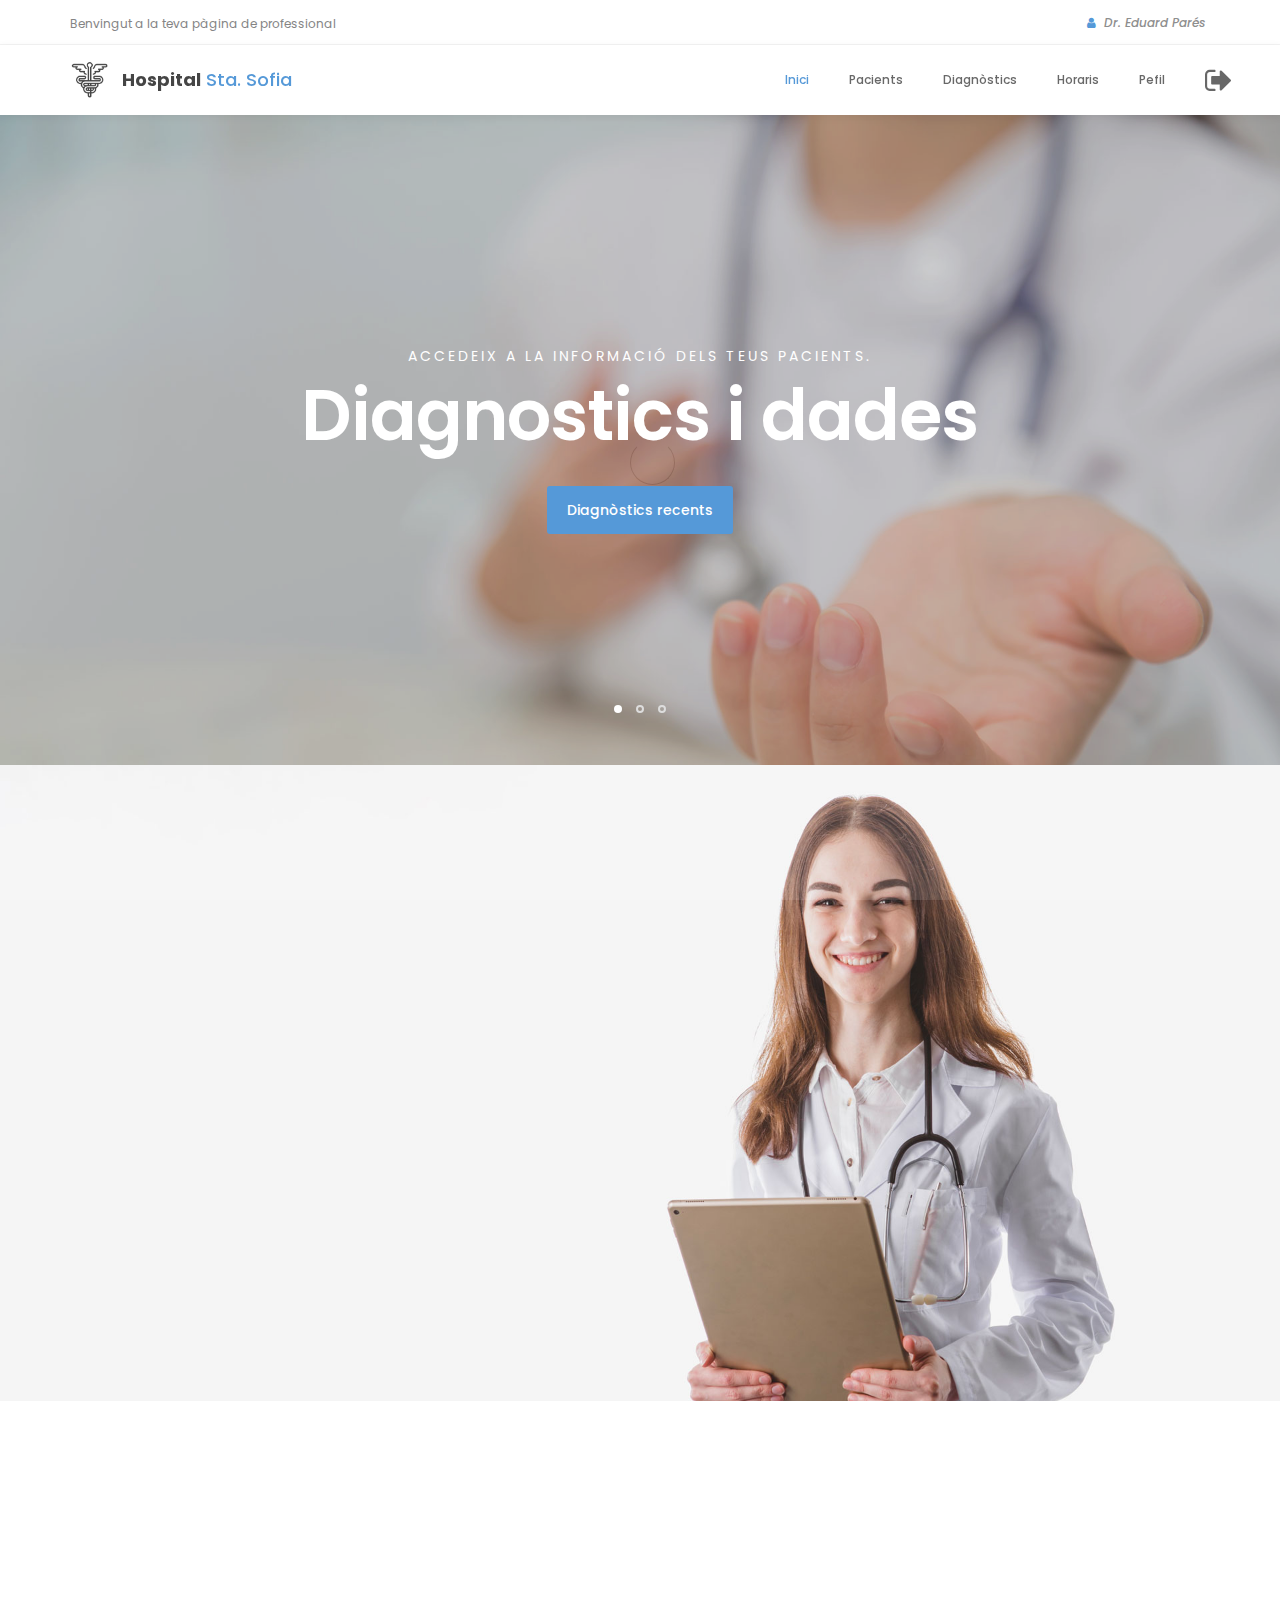
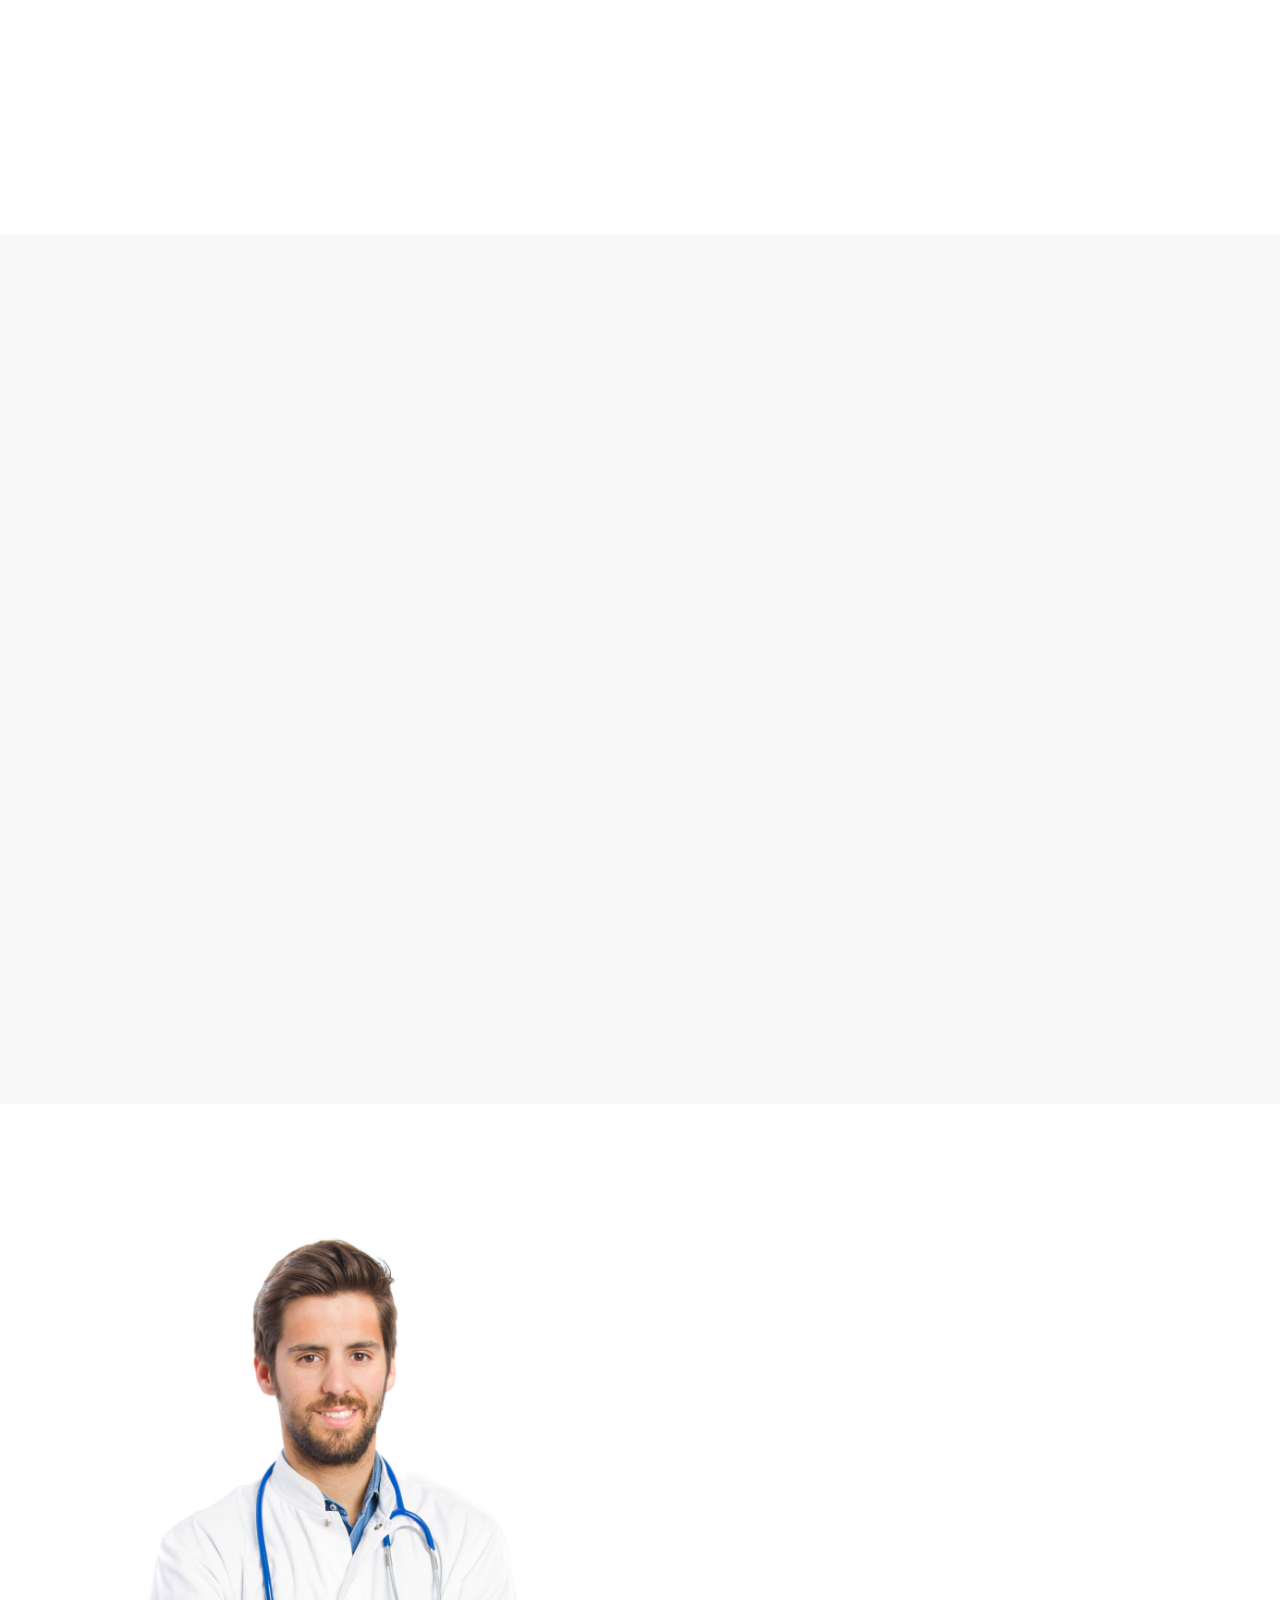
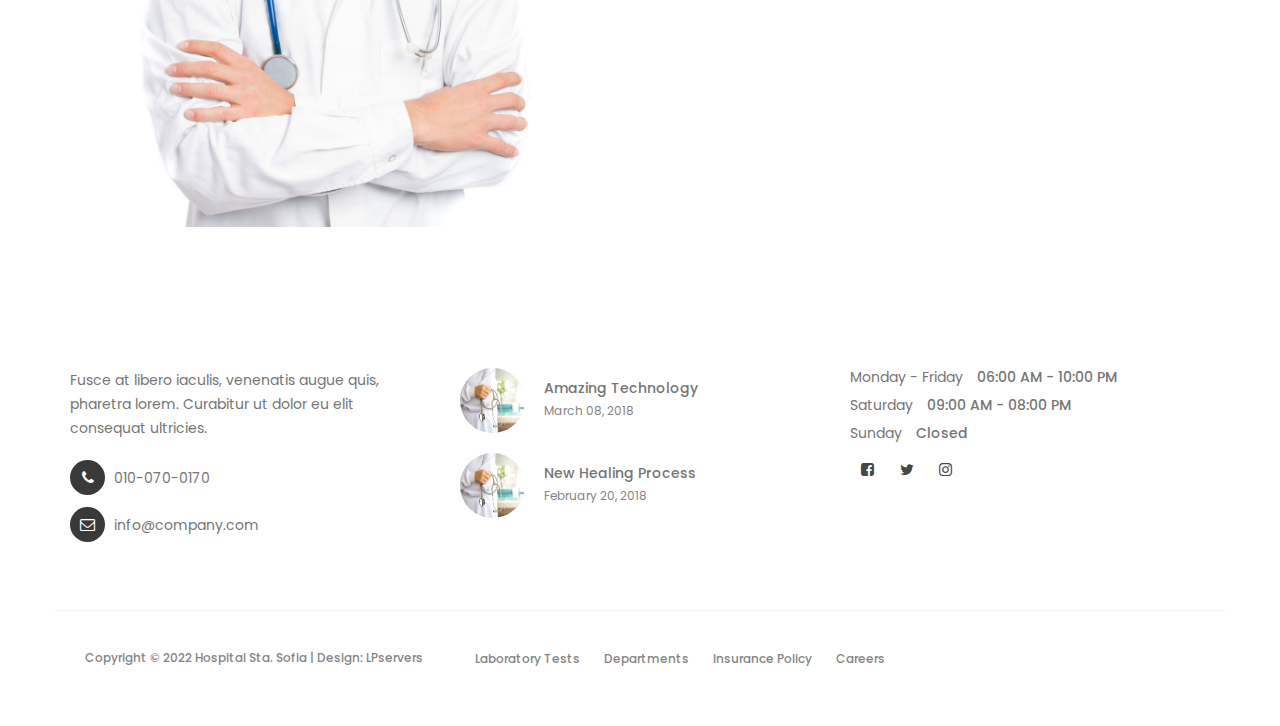
==== index.html @ cfb2e706 "Pàgina v1" ====
<!DOCTYPE html>
<html lang="en">
<head>

     <title>Hospiatal Sta. Sofia</title>
     <link rel="shortcut icon" href="images/logoP.png" />
<!--

Template 2098 Health

http://www.tooplate.com/view/2098-health

-->
     <meta charset="UTF-8">
     <meta http-equiv="X-UA-Compatible" content="IE=Edge">
     <meta name="description" content="">
     <meta name="keywords" content="">
     <meta name="author" content="Tooplate">
     <meta name="viewport" content="width=device-width, initial-scale=1, maximum-scale=1">

     <link rel="stylesheet" href="css/bootstrap.min.css">
     <link rel="stylesheet" href="css/font-awesome.min.css">
     <link rel="stylesheet" href="css/animate.css">
     <link rel="stylesheet" href="css/owl.carousel.css">
     <link rel="stylesheet" href="css/owl.theme.default.min.css">

     <!-- MAIN CSS -->
     <link rel="stylesheet" href="css/tooplate-style.css">

</head>
<body id="top" data-spy="scroll" data-target=".navbar-collapse" data-offset="50">

     <!-- PRE LOADER -->
     <section class="preloader">
          <div class="spinner">

               <span class="spinner-rotate"></span>
               
          </div>
     </section>


     <!-- HEADER -->
     <header>
          <div class="container">
               <div class="row">

                    <div class="col-md-4 col-sm-5">
                         <p>Benvingut a la teva pàgina de professional</p>
                    </div>
                         
                    <div class="col-md-8 col-sm-7 text-align-right">
                         <span class="user-icon"><i class="fa fa-user"></i> <a href="#"><i style="color: grey">Dr. Eduard Parés</i></a></span>
                    </div>

               </div>
          </div>
     </header>


     <!-- MENU -->
     <section class="navbar navbar-default navbar-static-top" role="navigation">
          <div class="container">

               <div class="navbar-header">
                    <button class="navbar-toggle" data-toggle="collapse" data-target=".navbar-collapse">
                         <span class="icon icon-bar"></span>
                         <span class="icon icon-bar"></span>
                         <span class="icon icon-bar"></span>
                    </button>

                    <!-- lOGO TEXT HERE -->
                    <a href="index.html" class="navbar-brand" style="color: #408CD3;"><img id="logom" src="images/logoP.png" alt="logo" ><strong style="color: #2E2E2E"> Hospital</strong> Sta. Sofia</a>
               </div>

               <!-- MENU LINKS -->
               <div class="collapse navbar-collapse">
                    <ul class="nav navbar-nav navbar-right">
                         <li><a href="#top" class="smoothScroll" style="color: #408CD3;">Inici</a></li>
                         <li><a href="#about" class="smoothScroll">Pacients</a></li>
                         <li><a href="#team" class="smoothScroll">Diagnòstics</a></li>
                         <li><a href="#news" class="smoothScroll">Horaris</a></li>
                         <li><a href="#google-map" class="smoothScroll">Pefil</a></li>
                         <li><a href=""><i class="fa fa-sign-out" width="1000px"></i> </a></li>
                    </ul>
               </div>

          </div>
     </section>


     <!-- HOME -->
     <section id="home" class="slider" data-stellar-background-ratio="0.5">
          <div class="container">
               <div class="row">

                         <div class="owl-carousel owl-theme">
                              <div class="item item-first">
                                   <div class="caption">
                                        <div class="col-md-offset-1 col-md-10">
                                             <h3>Accedeix a la informació dels teus pacients.</h3>
                                             <h1>Diagnostics i dades</h1>
                                             <a href="#team" class="section-btn btn btn-default smoothScroll">Diagnòstics recents</a>
                                        </div>
                                   </div>
                              </div>

                              <div class="item item-second">
                                   <div class="caption">
                                        <div class="col-md-offset-1 col-md-10">
                                             <h3>Accedeix al teu horari laboral.</h3>
                                             <h1>Horaris laborals</h1>
                                             <a href="#about" class="section-btn btn btn-default btn-gray smoothScroll">Horari</a>
                                        </div>
                                   </div>
                              </div>

                              <div class="item item-third">
                                   <div class="caption">
                                        <div class="col-md-offset-1 col-md-10">
                                             <h3>Descobreix totes les eines disponibles.</h3>
                                             <h1>Eines de treball</h1>
                                             <a href="#team" class="section-btn btn btn-default btn-blue smoothScroll">Llistat d'Eines</a>
                                        </div>
                                   </div>
                              </div>
                         </div>

               </div>
          </div>
     </section>


     <!-- ABOUT -->
     <section id="about">
          <div class="container">
               <div class="row">

                    <div class="col-md-6 col-sm-6">
                         <div class="about-info">
                              <h2 class="wow fadeInUp" data-wow-delay="0.6s">Benvingut al centre de control de l'<img id="logot" src="images/logoP.png" alt="logo" ><strong> Hospital</strong> Sta. Sofia.</h2>
                              <div class="wow fadeInUp" data-wow-delay="0.8s">
                                   <p>Desde aqui podràs accedir i editar els diagnostics dels teus pacients en un sol clic.</p>
                                   <p>Tota la informació aqui, és completament confidencial, i no es pot compartir amb ningú ni enlloc.</p>
                              </div>
                         </div>
                    </div>
                    
               </div>
          </div>
     </section>


     <!-- TEAM -->
     <section id="team" data-stellar-background-ratio="1">
          <div class="container">
               <div class="row">

                    <div class="col-md-6 col-sm-6">
                         <div class="about-info">
                              <h2 class="wow fadeInUp" data-wow-delay="0.1s">Eines de teball</h2>
                         </div>
                    </div>

                    <div class="clearfix"></div>

                    <div class="col-md-4 col-sm-6">
                         <div class="team-thumb wow fadeInUp" data-wow-delay="0.2s">

                                   <div class="team-info">
                                        <h3>Diagnòstics</h3>
                                        <p>Tots els diagnostics ordenats per pacient.</p>
                                        <div class="team-contact-info">
                                             
                                        </div>
                                   </div>

                         </div>
                    </div>
                    

                    <div class="col-md-4 col-sm-6">
                         <div class="team-thumb wow fadeInUp" data-wow-delay="0.4s">

                                   <div class="team-info">
                                        <h3>Jason Stewart</h3>
                                        <p>Pregnancy</p>
                                        <div class="team-contact-info">
                                             
                                        </div>
                                   </div>

                         </div>
                    </div>

                    <div class="col-md-4 col-sm-6">
                         <div class="team-thumb wow fadeInUp" data-wow-delay="0.6s">

                                   <div class="team-info">
                                        <h3>Miasha Nakahara</h3>
                                        <p>Cardiology</p>
                                        <div class="team-contact-info">
                                             
                                        </div>
                                   </div>

                         </div>
                    </div>
                    
               </div>
          </div>
     </section>


     <!-- NEWS -->
     <section id="news" data-stellar-background-ratio="2.5">
          <div class="container">
               <div class="row">

                    <div class="col-md-12 col-sm-12">
                         <!-- SECTION TITLE -->
                         <div class="section-title wow fadeInUp" data-wow-delay="0.1s">
                              <h2>Latest News</h2>
                         </div>
                    </div>

                    <div class="col-md-4 col-sm-6">
                         <!-- NEWS THUMB -->
                         <div class="news-thumb wow fadeInUp" data-wow-delay="0.4s">
                              <a href="news-detail.html">
                                   <img src="images/news-image1.jpg" class="img-responsive" alt="">
                              </a>
                              <div class="news-info">
                                   <span>March 08, 2018</span>
                                   <h3><a href="news-detail.html">About Amazing Technology</a></h3>
                                   <p>Maecenas risus neque, placerat volutpat tempor ut, vehicula et felis.</p>
                                   <div class="author">
                                        <img src="images/author-image.jpg" class="img-responsive" alt="">
                                        <div class="author-info">
                                             <h5>Jeremie Carlson</h5>
                                             <p>CEO / Founder</p>
                                        </div>
                                   </div>
                              </div>
                         </div>
                    </div>

                    <div class="col-md-4 col-sm-6">
                         <!-- NEWS THUMB -->
                         <div class="news-thumb wow fadeInUp" data-wow-delay="0.6s">
                              <a href="news-detail.html">
                                   <img src="images/news-image2.jpg" class="img-responsive" alt="">
                              </a>
                              <div class="news-info">
                                   <span>February 20, 2018</span>
                                   <h3><a href="news-detail.html">Introducing a new healing process</a></h3>
                                   <p>Fusce vel sem finibus, rhoncus massa non, aliquam velit. Nam et est ligula.</p>
                                   <div class="author">
                                        <img src="images/author-image.jpg" class="img-responsive" alt="">
                                        <div class="author-info">
                                             <h5>Jason Stewart</h5>
                                             <p>General Director</p>
                                        </div>
                                   </div>
                              </div>
                         </div>
                    </div>

                    <div class="col-md-4 col-sm-6">
                         <!-- NEWS THUMB -->
                         <div class="news-thumb wow fadeInUp" data-wow-delay="0.8s">
                              <a href="news-detail.html">
                                   <img src="images/news-image3.jpg" class="img-responsive" alt="">
                              </a>
                              <div class="news-info">
                                   <span>January 27, 2018</span>
                                   <h3><a href="news-detail.html">Review Annual Medical Research</a></h3>
                                   <p>Vivamus non nulla semper diam cursus maximus. Pellentesque dignissim.</p>
                                   <div class="author">
                                        <img src="images/author-image.jpg" class="img-responsive" alt="">
                                        <div class="author-info">
                                             <h5>Andrio Abero</h5>
                                             <p>Online Advertising</p>
                                        </div>
                                   </div>
                              </div>
                         </div>
                    </div>

               </div>
          </div>
     </section>


     <!-- MAKE AN APPOINTMENT -->
     <section id="appointment" data-stellar-background-ratio="3">
          <div class="container">
               <div class="row">

                    <div class="col-md-6 col-sm-6">
                         <img src="images/appointment-image.jpg" class="img-responsive" alt="">
                    </div>

                    <div class="col-md-6 col-sm-6">
                         <!-- CONTACT FORM HERE -->
                         <form id="appointment-form" role="form" method="post" action="#">

                              <!-- SECTION TITLE -->
                              <div class="section-title wow fadeInUp" data-wow-delay="0.4s">
                                   <h2>Make an appointment</h2>
                              </div>

                              <div class="wow fadeInUp" data-wow-delay="0.8s">
                                   <div class="col-md-6 col-sm-6">
                                        <label for="name">Name</label>
                                        <input type="text" class="form-control" id="name" name="name" placeholder="Full Name">
                                   </div>

                                   <div class="col-md-6 col-sm-6">
                                        <label for="email">Email</label>
                                        <input type="email" class="form-control" id="email" name="email" placeholder="Your Email">
                                   </div>

                                   <div class="col-md-6 col-sm-6">
                                        <label for="date">Select Date</label>
                                        <input type="date" name="date" value="" class="form-control">
                                   </div>

                                   <div class="col-md-6 col-sm-6">
                                        <label for="select">Select Department</label>
                                        <select class="form-control">
                                             <option>General Health</option>
                                             <option>Cardiology</option>
                                             <option>Dental</option>
                                             <option>Medical Research</option>
                                        </select>
                                   </div>

                                   <div class="col-md-12 col-sm-12">
                                        <label for="telephone">Phone Number</label>
                                        <input type="tel" class="form-control" id="phone" name="phone" placeholder="Phone">
                                        <label for="Message">Additional Message</label>
                                        <textarea class="form-control" rows="5" id="message" name="message" placeholder="Message"></textarea>
                                        <button type="submit" class="form-control" id="cf-submit" name="submit">Submit Button</button>
                                   </div>
                              </div>
                        </form>
                    </div>

               </div>
          </div>
     </section>



     <!-- FOOTER -->
     <footer data-stellar-background-ratio="5">
          <div class="container">
               <div class="row">

                    <div class="col-md-4 col-sm-4">
                         <div class="footer-thumb"> 
                              <h4 class="wow fadeInUp" data-wow-delay="0.4s">Contact Info</h4>
                              <p>Fusce at libero iaculis, venenatis augue quis, pharetra lorem. Curabitur ut dolor eu elit consequat ultricies.</p>

                              <div class="contact-info">
                                   <p><i class="fa fa-phone"></i> 010-070-0170</p>
                                   <p><i class="fa fa-envelope-o"></i> <a href="#">info@company.com</a></p>
                              </div>
                         </div>
                    </div>

                    <div class="col-md-4 col-sm-4"> 
                         <div class="footer-thumb"> 
                              <h4 class="wow fadeInUp" data-wow-delay="0.4s">Latest News</h4>
                              <div class="latest-stories">
                                   <div class="stories-image">
                                        <a href="#"><img src="images/news-image.jpg" class="img-responsive" alt=""></a>
                                   </div>
                                   <div class="stories-info">
                                        <a href="#"><h5>Amazing Technology</h5></a>
                                        <span>March 08, 2018</span>
                                   </div>
                              </div>

                              <div class="latest-stories">
                                   <div class="stories-image">
                                        <a href="#"><img src="images/news-image.jpg" class="img-responsive" alt=""></a>
                                   </div>
                                   <div class="stories-info">
                                        <a href="#"><h5>New Healing Process</h5></a>
                                        <span>February 20, 2018</span>
                                   </div>
                              </div>
                         </div>
                    </div>

                    <div class="col-md-4 col-sm-4"> 
                         <div class="footer-thumb">
                              <div class="opening-hours">
                                   <h4 class="wow fadeInUp" data-wow-delay="0.4s">Opening Hours</h4>
                                   <p>Monday - Friday <span>06:00 AM - 10:00 PM</span></p>
                                   <p>Saturday <span>09:00 AM - 08:00 PM</span></p>
                                   <p>Sunday <span>Closed</span></p>
                              </div> 

                              <ul class="social-icon">
                                   <li><a href="#" class="fa fa-facebook-square" attr="facebook icon"></a></li>
                                   <li><a href="#" class="fa fa-twitter"></a></li>
                                   <li><a href="#" class="fa fa-instagram"></a></li>
                              </ul>
                         </div>
                    </div>

                    <div class="col-md-12 col-sm-12 border-top">
                         <div class="col-md-4 col-sm-6">
                              <div class="copyright-text"> 
                                   <p>Copyright &copy; 2022 Hospital Sta. Sofia 
                                   
                                   | Design: LPservers</p>
                              </div>
                         </div>
                         <div class="col-md-6 col-sm-6">
                              <div class="footer-link"> 
                                   <a href="#">Laboratory Tests</a>
                                   <a href="#">Departments</a>
                                   <a href="#">Insurance Policy</a>
                                   <a href="#">Careers</a>
                              </div>
                         </div>
                         <div class="col-md-2 col-sm-2 text-align-center">
                              <div class="angle-up-btn"> 
                                  <a href="#top" class="smoothScroll wow fadeInUp" data-wow-delay="1.2s"><i class="fa fa-angle-up"></i></a>
                              </div>
                         </div>   
                    </div>
                    
               </div>
          </div>
     </footer>

     <!-- SCRIPTS -->
     <script src="js/jquery.js"></script>
     <script src="js/bootstrap.min.js"></script>
     <script src="js/jquery.sticky.js"></script>
     <script src="js/jquery.stellar.min.js"></script>
     <script src="js/wow.min.js"></script>
     <script src="js/smoothscroll.js"></script>
     <script src="js/owl.carousel.min.js"></script>
     <script src="js/custom.js"></script>

</body>
</html>
---- css/tooplate-style.css ----
/*

Template 2098 Health

http://www.tooplate.com/view/2098-health

*/

  @import url('https://fonts.googleapis.com/css?family=Poppins:400,500,600');

  body {
    background: #ffffff;
    font-family: 'Poppins', sans-serif;
    overflow-x: hidden;
  }


  /*---------------------------------------
     TYPOGRAPHY              
  -----------------------------------------*/

  h1,h2,h3,h4,h5,h6 {
    font-weight: 600;
    line-height: inherit;
  }

  h1,h2,h3,h4 {
    letter-spacing: -1px;
  }

  h5 {
    font-weight: 500;
  }

  h1 {
    color: #252525;
    font-size: 5em;
  }

  h2 {
    color: #272727;
    font-size: 3em;
    padding-bottom: 10px;
  }

  h3 {
    font-size: 1.8em;
    line-height: 1.2em;
    margin-bottom: 0;
  }

  h4 {
    color: #454545;
    font-size: 1.8em;
    padding-bottom: 2px;
  }

  h6 {
    letter-spacing: 0;
    font-weight: normal;
  }

  p {
    color: #757575;
    font-size: 14px;
    font-weight: normal;
    line-height: 24px;
  }


  /*---------------------------------------
     GENERAL               
  -----------------------------------------*/

  html{
    -webkit-font-smoothing: antialiased;
  }

  a {
    color: #252525;
    -webkit-transition: 0.5s;
    transition: 0.5s;
    text-decoration: none !important;
  }

  a:hover, a:active, a:focus {
    color: #408cd3;
    outline: none;
  }

  ::-webkit-scrollbar{
    width: 8px;
    height: 8px;
  }

  ::-webkit-scrollbar-thumb {
    cursor: pointer;
    background: #000000;
  }

  .section-title {
    padding-bottom: 20px;
  }

  .section-title h2 {
    margin-top: 0;
  }

  .section-btn {
    background: #408cd3;
    border: 0;
    border-radius: 3px;
    color: #ffffff;
    font-size: inherit;
    font-weight: 500;
    padding: 14px 20px;
    transition: transform 0.1s ease-in;
    transform: translateX(0);
  }

  .section-btn:hover {
    transform: translateY(-5px);
  }

  .text-align-right {
    text-align: right;
  }

  .text-align-center {
    text-align: center;
  }

  .border-top {
    border-top: 1px solid #f2f2f2;
    margin-top: 4em;
    padding-top: 2.5em;
  }

  .btn-gray {
    background: #393939;
  }

  .btn-blue {
    background: #4267b2;
  }

  .news-thumb {
    background: #ffffff;
    border-radius: 10px;
  }
  .news-thumb img {
    border-radius: 10px 10px 0 0;
  }

  .news-info {
    padding: 30px;
    text-align: left;
  }
  .news-info span {
    display: block;
    letter-spacing: 0.5px;
  }
  .news-info h3 {
    margin-top: 10px;
    margin-bottom: 10px;
  }

  .author {
    border-top: 1px solid #f0f0f0;
    padding-top: 1.5em;
    margin-top: 2em;
  }
  .author img,
  .author .author-info {
    display: inline-block;
    vertical-align: top;
  }
  .author-info h5 {
    margin-bottom: 0;
  }
  .author img {
    border-radius: 100%;
    width: 50px;
    height: 50px;
    margin-right: 10px;
  }


  #about, #team, #news,
  #news-detail {
    position: relative;
    padding-top: 100px;
    padding-bottom: 100px;
  }

  #news, #service {
    text-align: center;
  }

  #google-map {
    line-height: 0;
    margin: 0;
    padding: 0;
  }


  /*---------------------------------------
       PRE LOADER              
  -----------------------------------------*/

  .preloader {
    position: fixed;
    top: 0;
    left: 0;
    width: 100%;
    height: 100%;
    z-index: 99999;
    display: flex;
    flex-flow: row nowrap;
    justify-content: center;
    align-items: center;
    background: none repeat scroll 0 0 #ffffff;
  }

  .spinner {
    border: 1px solid transparent;
    border-radius: 3px;
    position: relative;
  }

  .spinner:before {
    content: '';
    box-sizing: border-box;
    position: absolute;
    top: 50%;
    left: 50%;
    width: 45px;
    height: 45px;
    margin-top: -10px;
    margin-left: -10px;
    border-radius: 50%;
    border: 1px solid #575757;
    border-top-color: #ffffff;
    animation: spinner .9s linear infinite;
  }

  @-webkit-@keyframes spinner {
    to {transform: rotate(360deg);}
  }

  @keyframes spinner {
    to {transform: rotate(360deg);}
  }



  /*---------------------------------------
      MENU              
  -----------------------------------------*/

  header {
    background: #ffffff;
    border-bottom: 1px solid #f2f2f2;
    display: flex;
    height: 45px;
  }

  header .col-md-8 {
    padding-right: 0;
  }

  header p,
  header span {
    font-size: 12px;
    line-height: 24px;
    padding-top: 12px;
  }

  header a,
  header span {
    color: #747474;
  }

  header span {
    font-weight: 500;
    display: inline-block;
    padding: 11px 15px;
  }

  header span.date-icon {
    border-left: 1px solid #f2f2f2;
    border-right: 1px solid #f2f2f2;
    padding-right: 19px;
    padding-left: 19px;
  }

  header span i {
    color: #408cd3;
    margin-right: 5px;
  }



  /*---------------------------------------
      MENU              
  -----------------------------------------*/


  .navbar-default {
    background: #ffffff;
    box-shadow: 0 2px 8px rgba(0,0,0,.075);
    border: none;
    margin-bottom: 0;
    padding: 10px;
  }

  .navbar-default .navbar-brand {
    color: #393939;
    font-weight: 500;
  }

  .navbar-default .navbar-brand .fa {
    color: #408cd3;
  }

  .navbar-default .navbar-nav li.appointment-btn {
    margin: 3px 0 0 20px;
  }

  .navbar-default .navbar-nav li.appointment-btn a {
    background: #408cd3;
    border-radius: 3px;
    color: #ffffff;
    font-weight: 600;
    padding-top: 12px;
    padding-bottom: 12px;
  }

  .navbar-default .navbar-nav li.appointment-btn a:hover {
    background: #4267b2;
    color: #ffffff !important;
  }

  .navbar-default .navbar-nav li a {
    color: #555555;
    font-size: 12px;
    font-weight: 500;
    padding-right: 20px;
    padding-left: 20px;
    -webkit-transition: all ease-in-out 0.4s;
    transition: all ease-in-out 0.4s;
  }

  .navbar-default .navbar-nav > li a:hover {
    color: #393939 !important;
  }

  .navbar-default .navbar-nav > li > a:hover,
  .navbar-default .navbar-nav > li > a:focus {
    color: #555555;
    background-color: transparent;
  }

  .navbar-default .navbar-nav > .active > a,
  .navbar-default .navbar-nav > .active > a:hover,
  .navbar-default .navbar-nav > .active > a:focus {
    color: #393939;
    background-color: transparent;
  }

  .navbar-default .navbar-toggle {
    border: none;
    padding-top: 10px;
  }

  .navbar-default .navbar-toggle .icon-bar {
    background: #393939;
    border-color: transparent;
  }

  .navbar-default .navbar-toggle:hover,
  .navbar-default .navbar-toggle:focus { 
    background-color: transparent;
  }



  /*---------------------------------------
      HOME              
  -----------------------------------------*/

  #home h1 {
    color: #ffffff;
    padding-bottom: 10px;
    margin-top: 0;
  }

  #home h3 {
    color: #ffffff;
    font-size: 14px;
    font-weight: normal;
    line-height: inherit;
    letter-spacing: 3px;
    text-transform: uppercase;
    margin: 0;
  }

  .slider .container {
    width: 100%;
  }

  .slider .owl-dots {
      position: absolute;
      top: 575px;
      width: 100%;
      justify-content: center;
  }

  .owl-theme .owl-dots .owl-dot span {
    width: 8px;
    height: 8px;
    margin: 5px 7px;
    border: 2px solid #d9d9d9;
    background: transparent;
    display: block;
    -webkit-backface-visibility: visible;
    transition: opacity 200ms ease;
    border-radius: 30px;
  }

  .owl-theme .owl-dots .owl-dot.active span, .owl-theme .owl-dots .owl-dot:hover span {
    background-color: #ffffff;
    border-color: transparent;
  }

  .slider .caption {
    display: flex;
    justify-content: center;
    flex-direction: column;
    text-align: center;
    background-color: rgba(20,20,20,0.2);
    height: 100%;
    color: #fff;

  }

  .slider .item {
    background-position: inherit;
    background-repeat: no-repeat;
    background-attachment: local;
    background-size: cover;
    height: 650px;
  }
  .slider .item-first {
    background-image: url(../images/slider1.jpg);
  }

  .slider .item-second {
    background-image: url(../images/slider2.jpg);
  }

  .slider .item-third {
    background-image: url(../images/slider3.jpg);
  }


  /*---------------------------------------
      ABOUT              
  -----------------------------------------*/

  #about {
    background: url('../images/about-bg.jpg') no-repeat top center;
    background-size: cover;
    padding-top: 150px;
    padding-bottom: 150px;
  }

  .profile img,
  .profile figcaption {
    display: inline-block;
    vertical-align: top;
    margin-top: 1em;
  }
  .profile img {
    border-radius: 100%;
    width: 65px;
    height: 65px;
    margin-right: 1em;
  }
  .profile figcaption h3 {
    margin-top: 0;
  }

  #about h6 {
    color: #858585;
    margin: 0;
  }



  /*---------------------------------------
      TEAM MEMBERS              
  -----------------------------------------*/

  .team-thumb {
    background-color: #f9f9f9;
    border-radius: 0 0 10px 10px;
    position: relative;
    overflow: hidden;
    cursor: pointer;
  }

  .team-info {
    padding: 20px 30px 0 30px;
  }

  .team-contact-info {
    border-top: 1px solid #e9e9e9;
    padding-top: 1.2em;
    margin-top: 1.5em;
  }

  .team-contact-info .fa {
    margin-right: 5px;
    display: inline-block;
  }

  .team-contact-info p {
    margin-bottom: 2px;
  }

  .team-contact-info a {
    color: #757575;
  }

  .team-thumb .social-icon li {
    font-weight: 500;
  }

  .team-thumb .social-icon li a {
    background: #ffffff;
    border-radius: 100%;
    font-size: 20px;
    width: 50px;
    height: 50px;
    line-height: 50px;
    margin: 0 2px 0 2px;
  }

  .team-thumb .social-icon {
    opacity: 0;
    transform: translateY(100%);
    transition: 0.5s 0.2s;
    text-align: center;
    position: relative;
    top: 0;
  }

  .team-thumb:hover .social-icon {
    opacity: 1;
    transition-delay: 0.3s;
    transform: translateY(0px);
    top: -22em;
  }



  /*---------------------------------------
     SERVICE              
  -----------------------------------------*/

  #service {
    background: #408cd3;
  }

  #service h2,
  #service h4 {
    color: #ffffff;
  }

  #service p {
    color: #d9d9d9;
  }

  #service .service-thumb {
    padding: 0 22px;
  }

  #service .fa {
    font-size: 50px;
    margin-bottom: 10px;
    background: #ffffff;
    color: #408cd3;
    width: 120px;
    height: 120px;
    line-height: 120px;
    border-radius: 100%;
  }


  /*---------------------------------------
      NEWS             
  -----------------------------------------*/

  #news, #news-detail {
    background: #f9f9f9;
  }

  #news-detail blockquote {
    margin: 30px 0;
  }

  .news-detail-thumb .news-image img {
    border-radius: 10px;
  }

  .news-detail-thumb h3 {
    margin-bottom: 8px;
  }

  .news-image {
    margin-bottom: 30px;
    position: relative;
  }

  .news-image img {
    width: 100%;
  }

  .news-detail-thumb ul {
    margin: 32px 12px 22px 0px;
  }

  .news-detail-thumb ul li {
    list-style: circle;
    font-weight: normal;
    padding: 6px 12px 6px 0px;
  }

  .news-sidebar {
    margin-top: 16px;
  }

  .news-social-share {
    text-align: center;
    padding-top: 22px;
  }

  .news-social-share .btn {
    border-radius: 100px;
    border: none;
    font-size: 10px;
    font-weight: 600;
    margin: 2px 6px;
    padding: 8px 14px;
  }

  .news-social-share .btn-primary {
    background: #3b5998;
  }

  .news-social-share .btn-success {
    background: #1da1f2;
  }

  .news-social-share .btn-danger {
    background: #dd4b39;
  }

  .news-social-share a .fa {
    padding-right: 4px;
  }

  .recent-post {
    padding-top: 2px;
    padding-bottom: 18px;
  }

  .recent-post .media img {
    border-radius: 100%;
    width: 80px;
    height: 80px;
    margin-right: 5px;
  }

  .recent-post .media-heading {
    font-size: 16px;
    font-weight: 500;
    line-height: inherit;
    margin-top: 5px;
  }

  .news-categories {
    margin-top: 8px;
  }

  .news-categories li a {
    color: #2b2b2b;
  }

  .news-ads {
    background: #ffffff;
    border-right: 4px solid #2b2b2b;
    padding: 42px;
    text-align: center;
    margin: 26px 0 26px 0;
  }

  .news-ads.sidebar-ads {
    border-left: 4px solid #2b2b2b;
    border-right: 0px;
  }

  .news-ads h4 {
    font-size: 18px;
  }

  .news-tags h4 {
    padding-bottom: 6px;
  }

  .news-categories li,
  .news-tags li {
    list-style: none;
    display: inline-block;
    margin: 4px;
  }

  .news-tags li a {
    background: #393939;
    border-radius: 50px;
    color: #ffffff;
    display: inline-block;
    font-size: 12px;
    font-weight: 500;
    text-decoration: none;
    float: left;
    min-width: 30px;
    padding: 6px 12px;
    -webkit-transition: all ease-in-out 0.4s;
    transition: all ease-in-out 0.4s;
  }

  .news-tags li a:hover {
    background: #4267b2;
  }



  /*---------------------------------------
      APPOINTMENT             
  -----------------------------------------*/

  #appointment {
    padding-top: 100px;
  }

  #appointment label {
    color: #393939;
    font-weight: 500;
  }

  #appointment .form-control {
    background: #f9f9f9;
    border: none;
    border-radius: 3px;
    box-shadow: none;
    font-size: 14px;
    font-weight: normal;
    margin-bottom: 15px;
    transition: all ease-in-out 0.4s;
  }

  #appointment input,
  #appointment select {
    height: 45px;
  }

  #appointment button#cf-submit {
    background: #408cd3;
    color: #ffffff;
    font-weight: 600;
    height: 55px;
  }

  #appointment button#cf-submit:hover {
    background: #393939;
    color: #ffffff;
  }


  /*---------------------------------------
     FOOTER              
  -----------------------------------------*/

  footer {
    padding-top: 80px;
    padding-bottom: 40px;
  }

  footer h4 {
    padding-bottom: 5px;
  }

  footer a {
    color: #757575;
  }

  footer a:hover {
    color: #4267b2;
  }

  .contact-info {
    padding-top: 10px;
  }

  .contact-info .fa {
    background: #393939;
    border-radius: 100%;
    color: #ffffff;
    font-size: 15px;
    width: 35px;
    height: 35px;
    line-height: 35px;
    text-align: center;
    margin-right: 5px;
    margin-bottom: 2px;
  }

  .latest-stories {
    margin-bottom: 20px;
  }

  .stories-image,
  .stories-info {
    display: inline-block;
    vertical-align: top;
  }

  .stories-image img {
    border-radius: 100%;
    width: 65px;
    height: 65px;
  }

  .stories-info {
    margin-left: 15px;
  }

  .stories-info h5 {
    margin-bottom: 2px;
  }

  .stories-info span {
    color: #858585;
    font-size: 12px;
  }

  .opening-hours p {
    line-height: 18px;
  }

  .opening-hours span {
    font-weight: 500;
    display: inline-block;
    padding-left: 10px;
  }

  .copyright-text p,
  .footer-link a {
    color: #858585;
    font-size: 12px;
    font-weight: 500;
  }

  .footer-link a {
    font-size: 12px;
    display: inline-block;
    padding: 0 10px;
    margin-top: 4px;
  }

  .angle-up-btn {
    position: relative;
    bottom: 4em;
    display: block;
  }

  .angle-up-btn a {
    background: #ffffff;
    border: 1px solid #f2f2f2;
    border-radius: 3px;
    font-size: 20px;
    color: #393939;
    display: inline-block;
    text-align: center;
    width: 40px;
    height: 40px;
    line-height: 38px;
    transition: transform 0.1s ease-in;
    transform: translateX(0);
  }

  .angle-up-btn a:hover {
    background: #4267b2;
    color: #ffffff;
    transform: translateY(-5px);
  }


  /*---------------------------------------
     SOCIAL ICON              
  -----------------------------------------*/

  .social-icon {
    position: relative;
    padding: 0;
    margin: 0;
  }

  .social-icon li {
    display: inline-block;
    list-style: none;
  }

  .social-icon li a {
    border-radius: 100px;
    color: #464646;
    font-size: 15px;
    width: 35px;
    height: 35px;
    line-height: 35px;
    text-decoration: none;
    text-align: center;
    transition: all 0.4s ease-in-out;
    position: relative;
  }

  .social-icon li a:hover {
    background: #4267b2;
    color: #ffffff;
  }


  /*---------------------------------------
     RESPONSIVE STYLES              
  -----------------------------------------*/

  @media only screen and (max-width: 1200px) {
    h1 {
      font-size: 4em;
    }
    h2 {
      font-size: 2.5em;
    }
    h3 {
      font-size: 1.5em;
    }

    header {
      height: inherit;
    }
    header span.date-icon {
      border: 0;
      padding-right: 0;
      padding-left: 0;
    }
    header span.email-icon {
      padding-top: 0;
    }

    .navbar-default .navbar-nav li a {
      padding-right: 15px;
      padding-left: 15px;
    }
  }

  @media only screen and (max-width: 992px) {
    .slider .item {
      background-position: center;
    }

    header {
      padding-bottom: 10px;
    }
    header .text-align-right {
      text-align: left;
    }
    header span {
      padding-top: 0;
      padding-left: 0;
      padding-bottom: 0;
    }
  }

  @media only screen and (max-width: 767px) {
    .navbar-default .navbar-collapse, .navbar-default .navbar-form {
      border-color: transparent;
    }
    .navbar-default .navbar-nav li.appointment-btn {
      margin-left: 15px;
    }
    .navbar-default .navbar-nav li a {
      display: inline-block;
      padding-top: 8px;
      padding-bottom: 8px;
    }

    .news-sidebar {
      margin-top: 2em;
    }

    #appointment-form {
      padding-top: 4em;
      padding-bottom: 4em;
    }

    footer {
      padding-top: 60px;
      padding-bottom: 0;
    }
    .footer-thumb {
      padding-bottom: 10px;
    }

    .border-top {
      text-align: center;
    }

    .copyright-text {
      margin-top: 10px;
    }

    .angle-up-btn {
      bottom: 10em;
    }
  }

  @media only screen and (max-width: 639px) {
    h1 {
      font-size: 3em;
      line-height: 1.2em;
    }
    h2 {
      font-size: 2.1em;
    }
    h4 {
      font-size: 1.4em;
    }

    #home h3 {
      font-size: 11px;
      letter-spacing: 1px;
    }

  }

  #logom {
    position: relative;
    width: 45px;
    top: -13px;
    margin-left: -3.5px;
    margin-right: 10px;
    float: left;
  }
  #logot {
    position: relative;
    width: 45px;
    top: -3px;
    margin-right: -5px;
  }

  .fa.fa-sign-out {
    position: absolute;
    font-size: 30px;
    top: 10px;
    margin-top: 0px;
  }
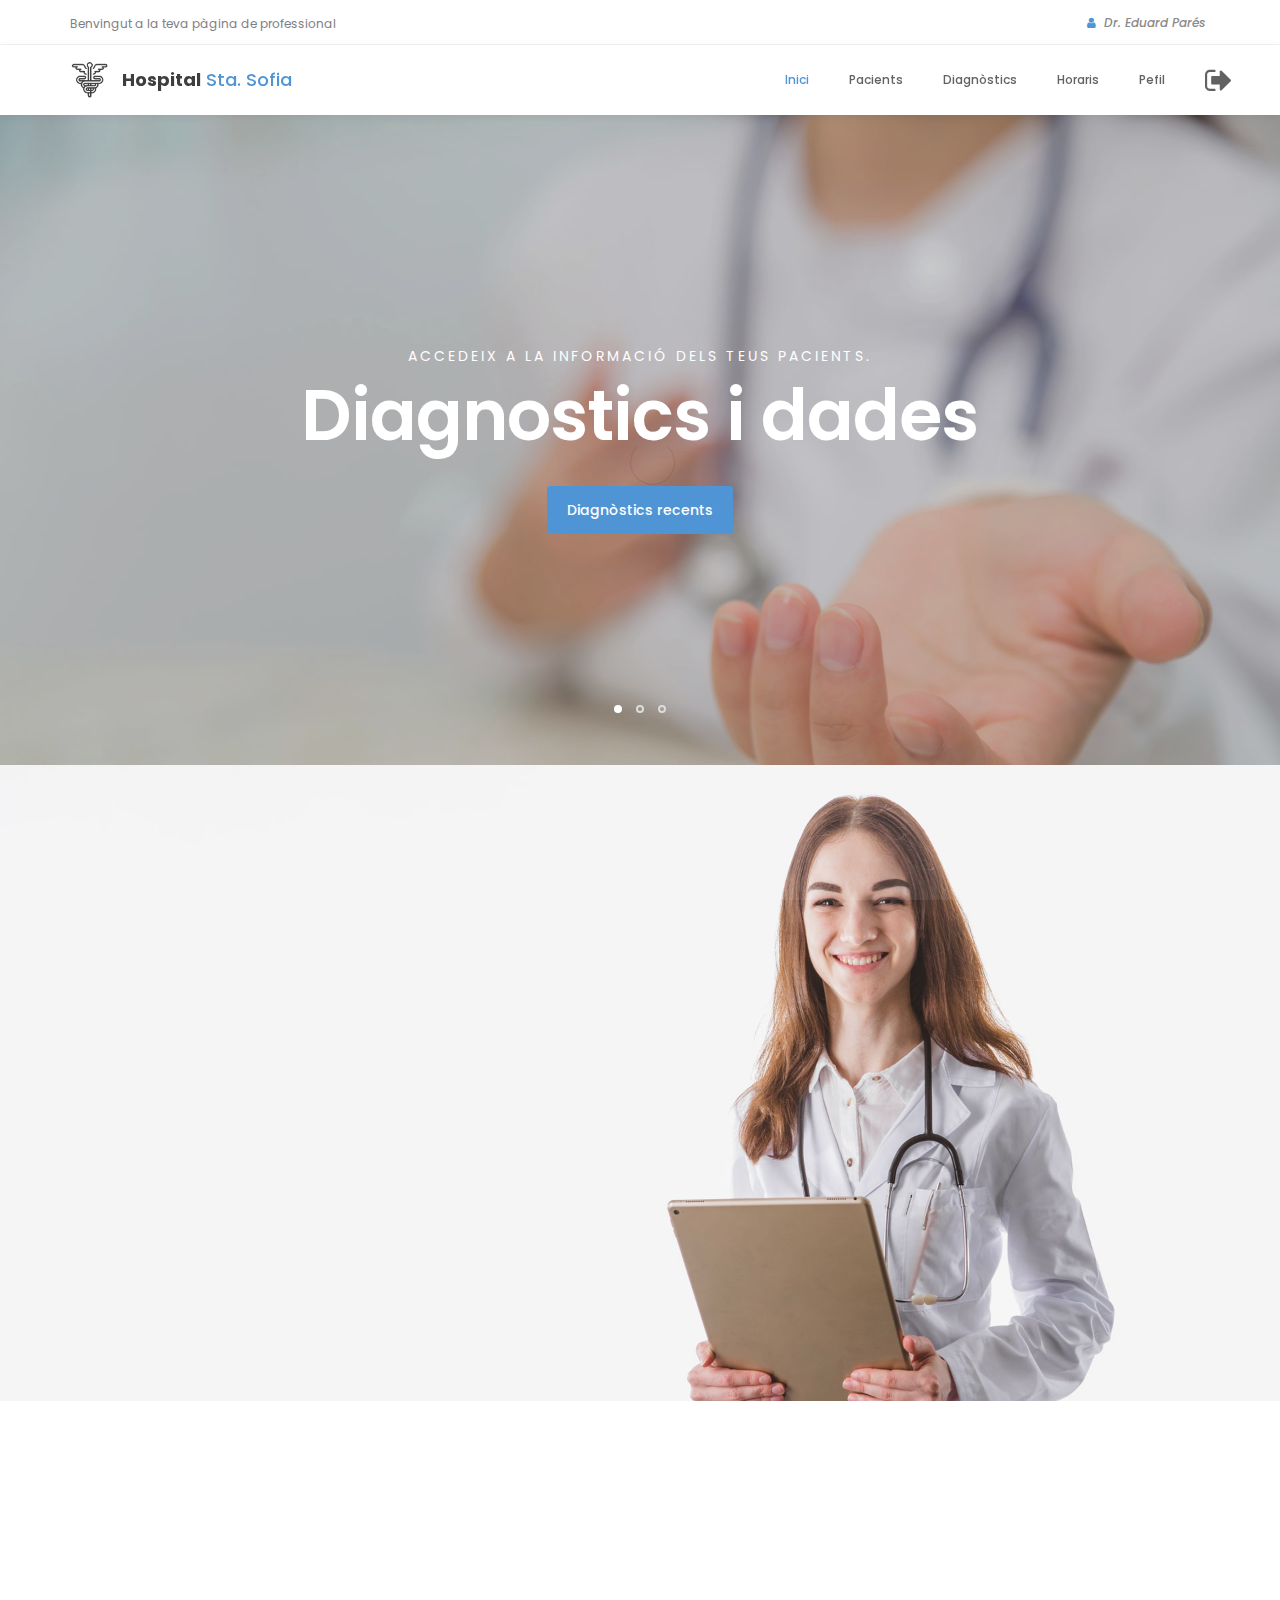
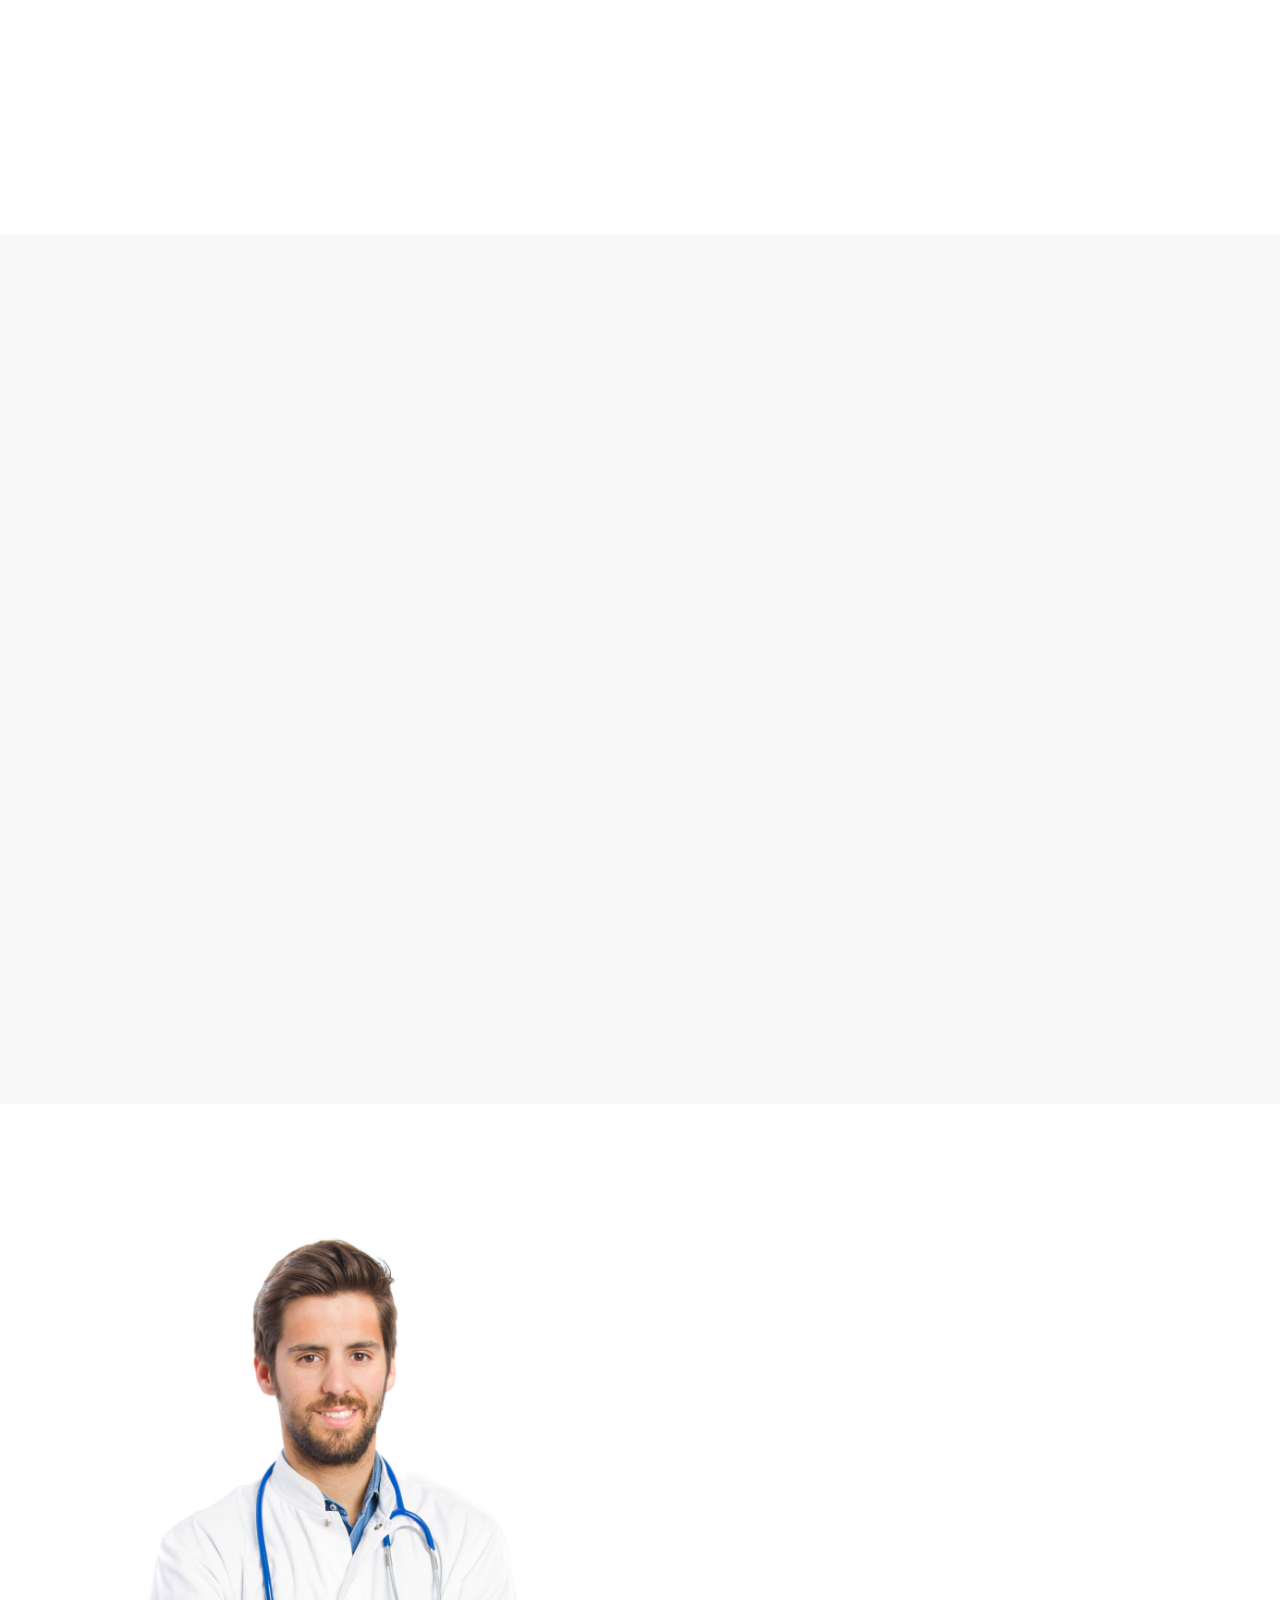
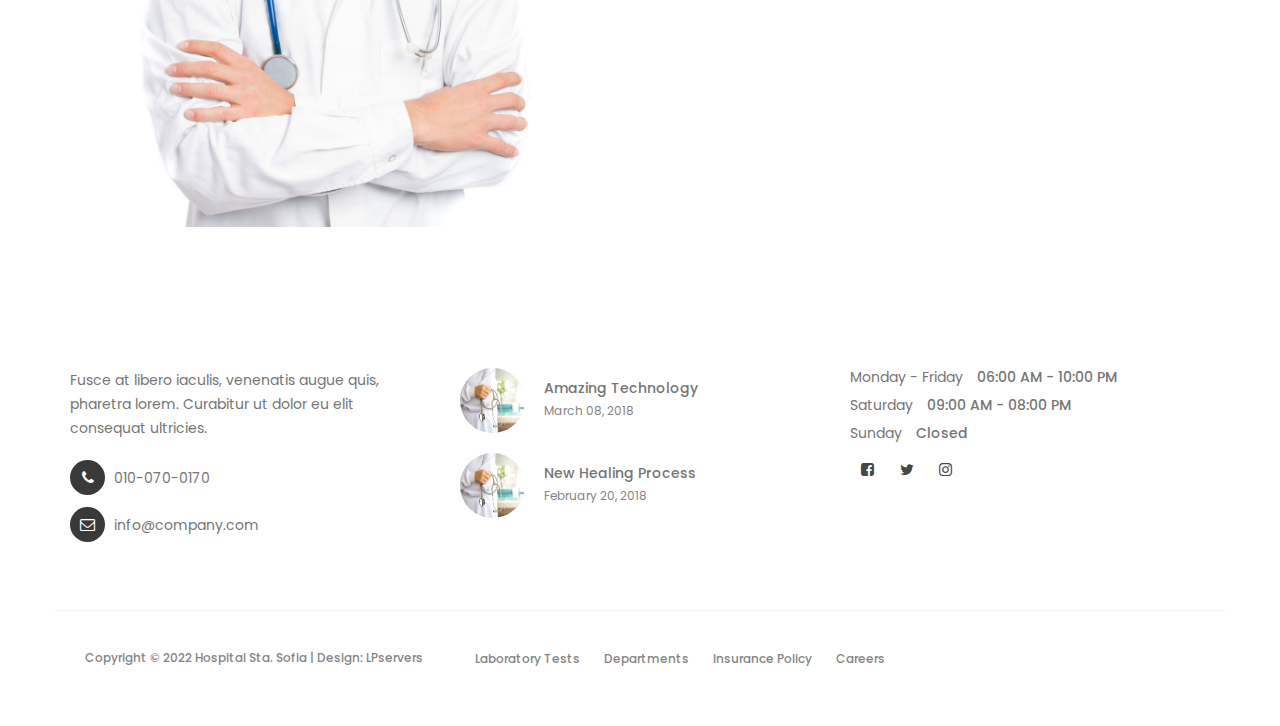
==== commit bd34890e: "login v01" ====
--- a/index.html
+++ b/index.html
@@ -81,7 +81,7 @@
                          <li><a href="#team" class="smoothScroll">Diagnòstics</a></li>
                          <li><a href="#news" class="smoothScroll">Horaris</a></li>
                          <li><a href="#google-map" class="smoothScroll">Pefil</a></li>
-                         <li><a href=""><i class="fa fa-sign-out" width="1000px"></i> </a></li>
+                         <li><a href="login.html"><i class="fa fa-sign-out" width="1000px"></i> </a></li>
                     </ul>
                </div>
 
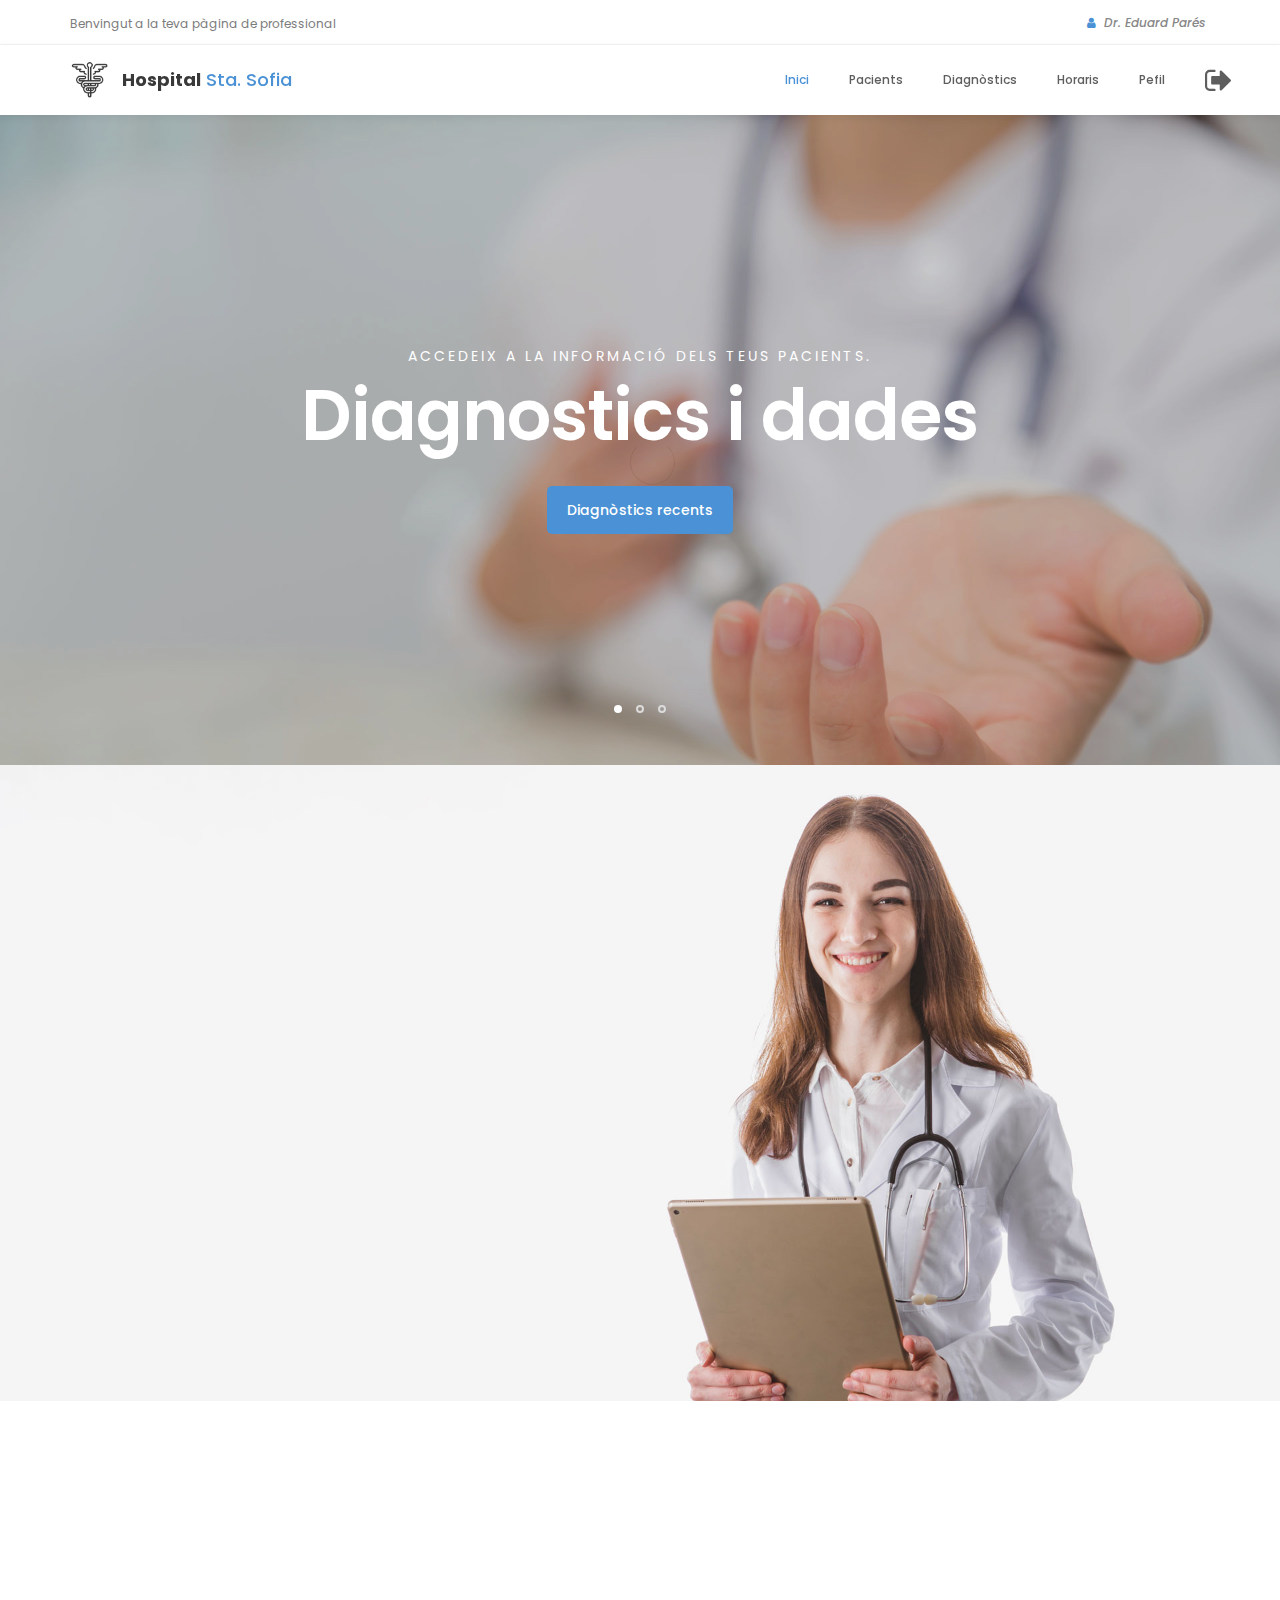
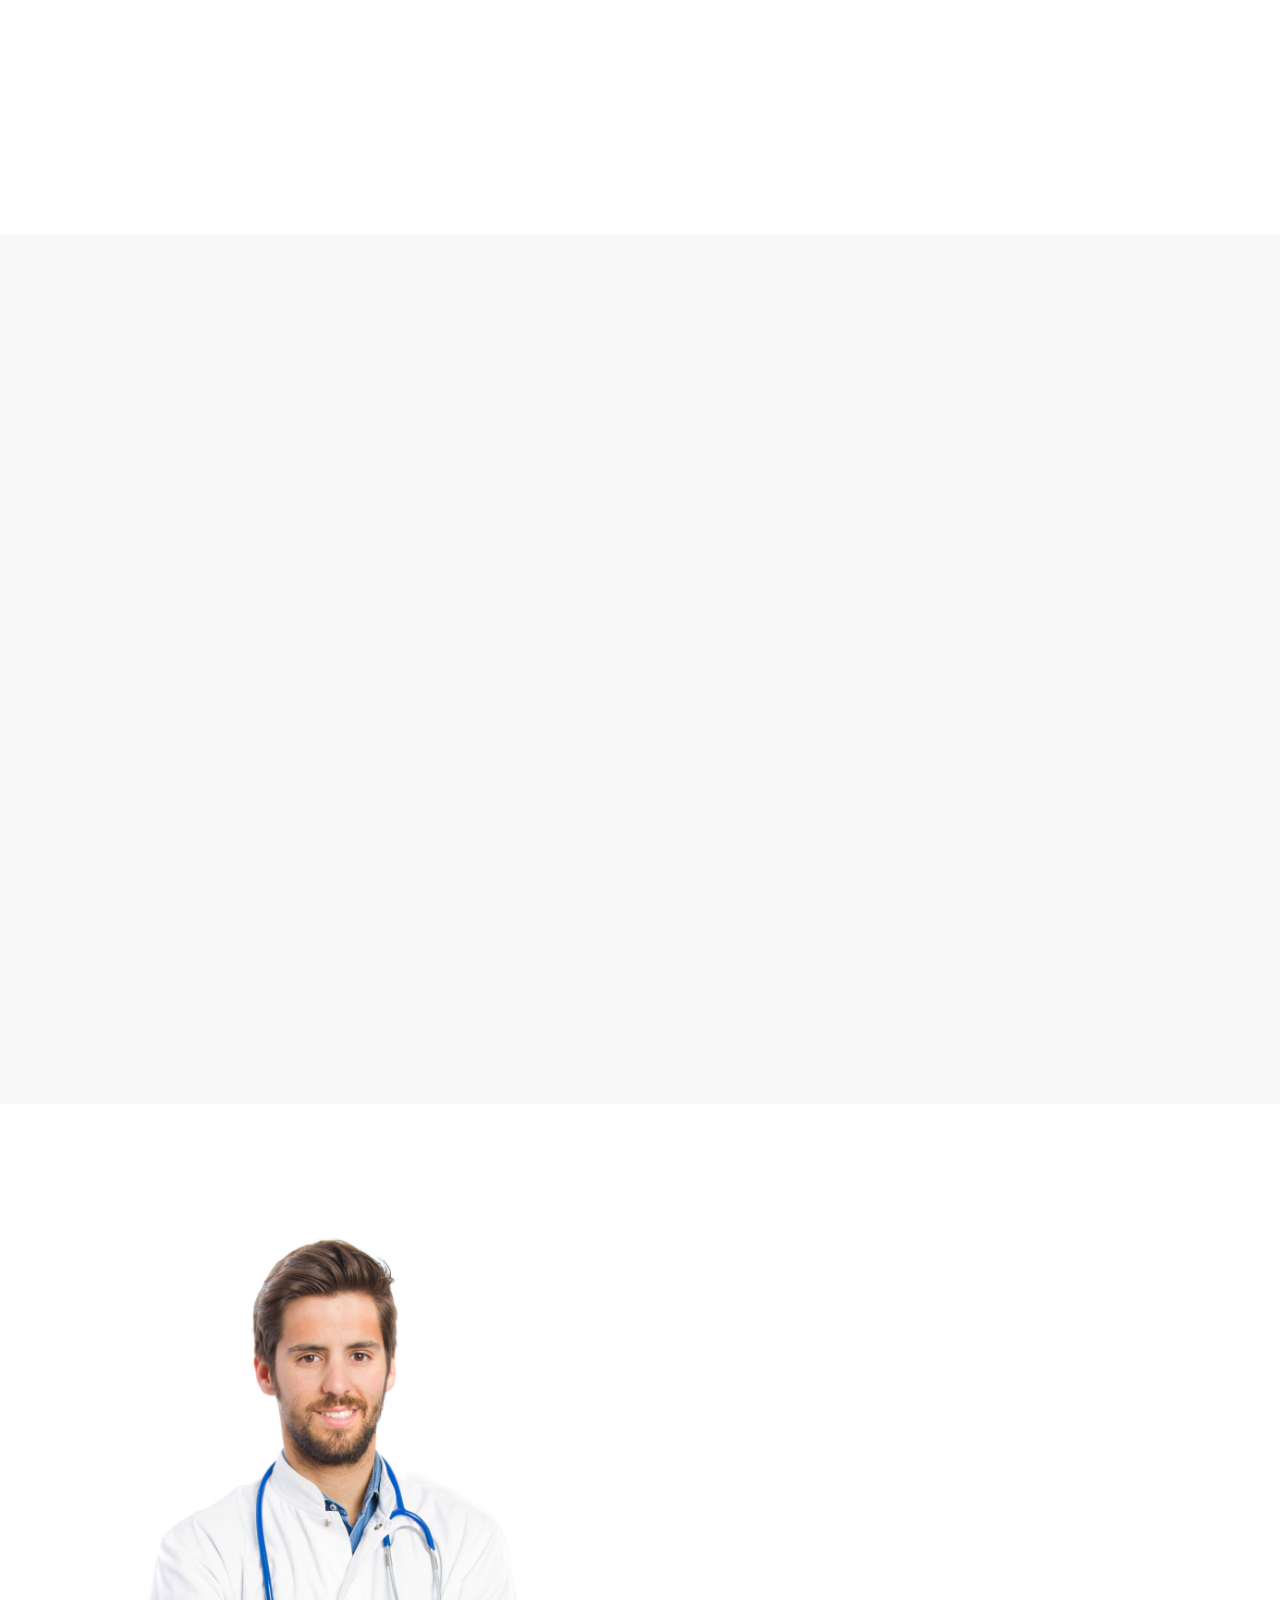
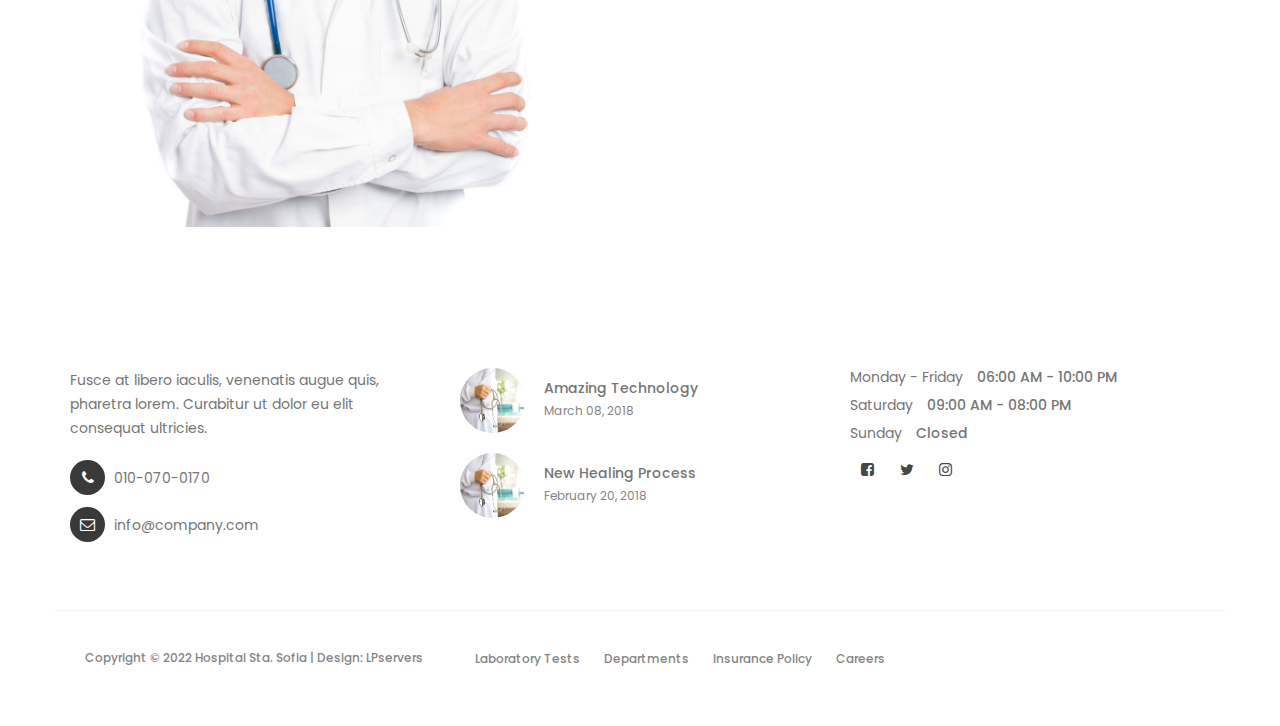
==== commit 40fc2d72: "Pàgina v02" ====
--- a/index.html
+++ b/index.html
@@ -138,7 +138,7 @@
 
                     <div class="col-md-6 col-sm-6">
                          <div class="about-info">
-                              <h2 class="wow fadeInUp" data-wow-delay="0.6s">Benvingut al centre de control de l'<img id="logot" src="images/logoP.png" alt="logo" ><strong> Hospital</strong> Sta. Sofia.</h2>
+                              <h2 class="wow fadeInUp" data-wow-delay="0.6s">Benvingut al centre de control de l'<strong> Hospital</strong> Sta. Sofia.</h2>
                               <div class="wow fadeInUp" data-wow-delay="0.8s">
                                    <p>Desde aqui podràs accedir i editar els diagnostics dels teus pacients en un sol clic.</p>
                                    <p>Tota la informació aqui, és completament confidencial, i no es pot compartir amb ningú ni enlloc.</p>
--- a/css/tooplate-style.css
+++ b/css/tooplate-style.css
@@ -109,7 +109,7 @@
   .section-btn {
     background: #408cd3;
     border: 0;
-    border-radius: 3px;
+    border-radius: 5px;
     color: #ffffff;
     font-size: inherit;
     font-weight: 500;
@@ -224,7 +224,7 @@
 
   .spinner {
     border: 1px solid transparent;
-    border-radius: 3px;
+    border-radius: 5px;
     position: relative;
   }
 
@@ -329,7 +329,7 @@
 
   .navbar-default .navbar-nav li.appointment-btn a {
     background: #408cd3;
-    border-radius: 3px;
+    border-radius: 5px;
     color: #ffffff;
     font-weight: 600;
     padding-top: 12px;
@@ -763,7 +763,7 @@
   #appointment .form-control {
     background: #f9f9f9;
     border: none;
-    border-radius: 3px;
+    border-radius: 5px;
     box-shadow: none;
     font-size: 14px;
     font-weight: normal;
@@ -889,7 +889,8 @@
   .angle-up-btn a {
     background: #ffffff;
     border: 1px solid #f2f2f2;
-    border-radius: 3px;
+    border-radius: 5
+    px;
     font-size: 20px;
     color: #393939;
     display: inline-block;
